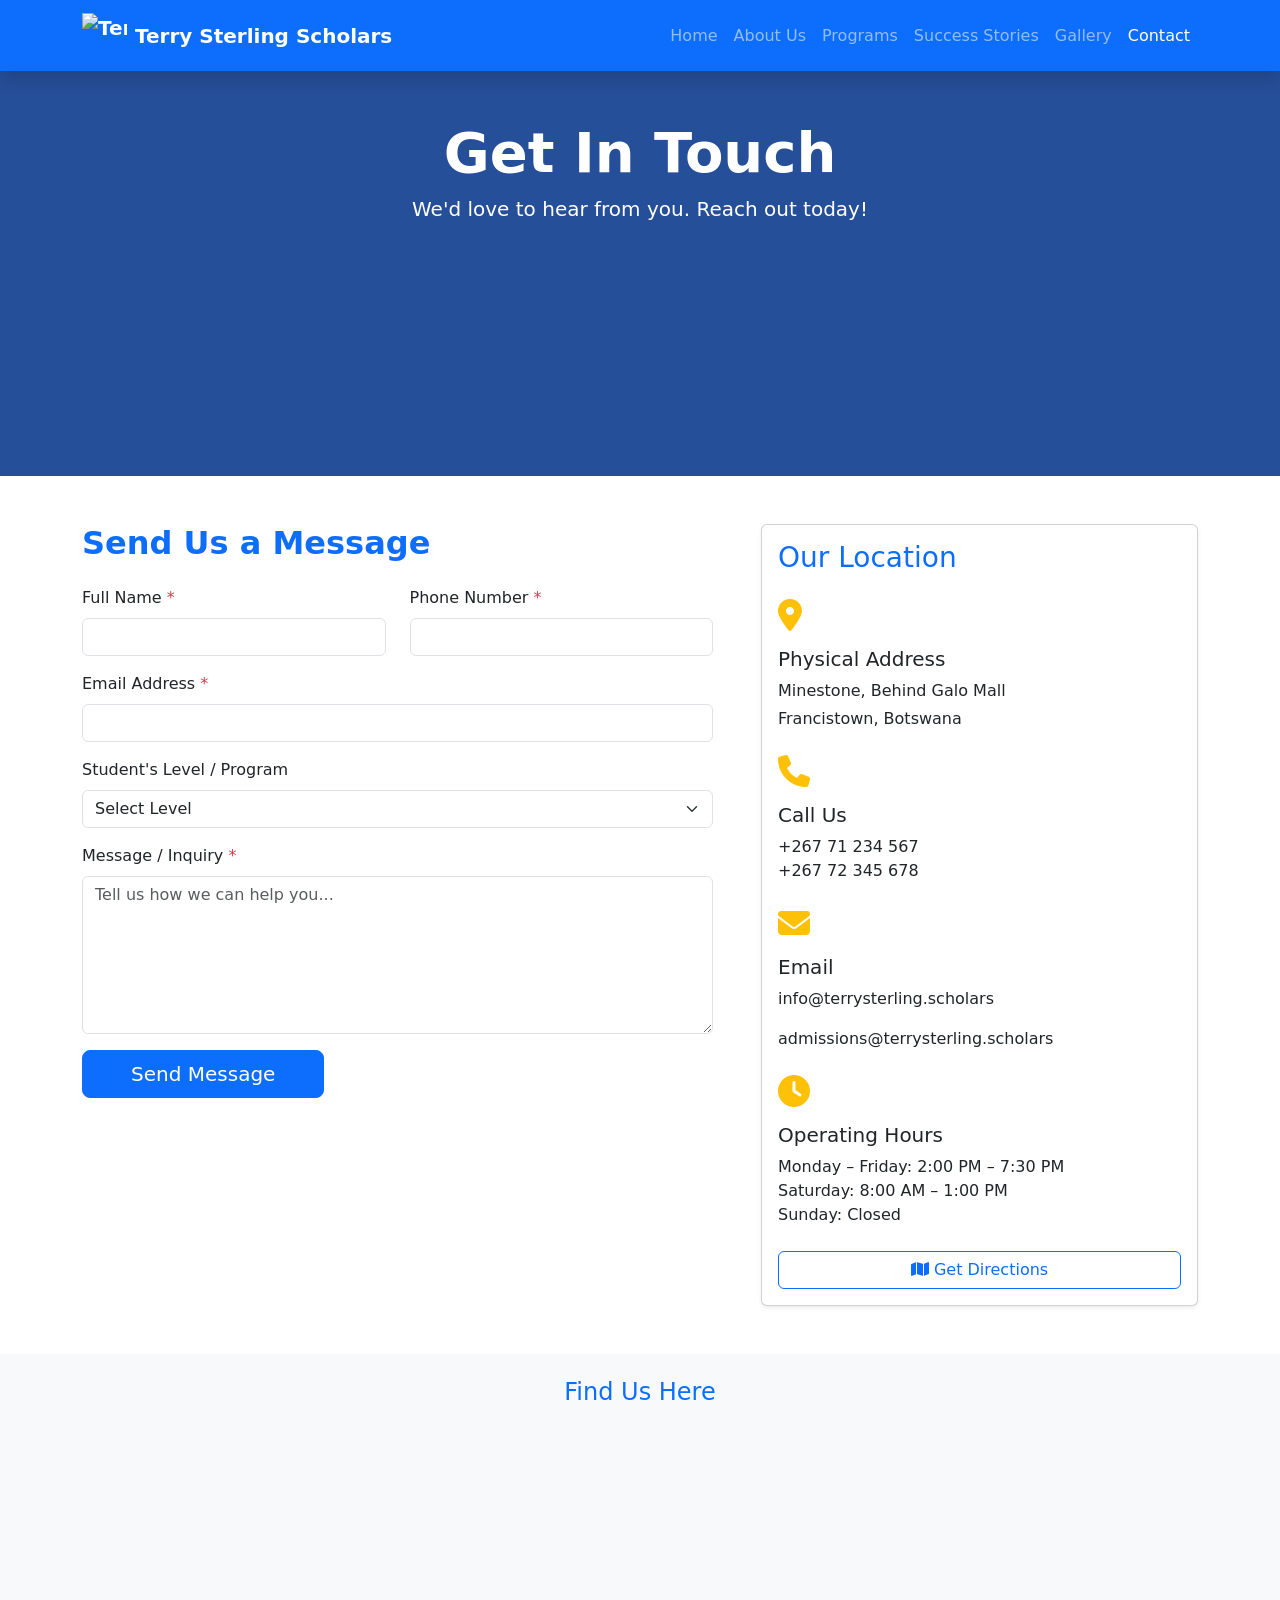
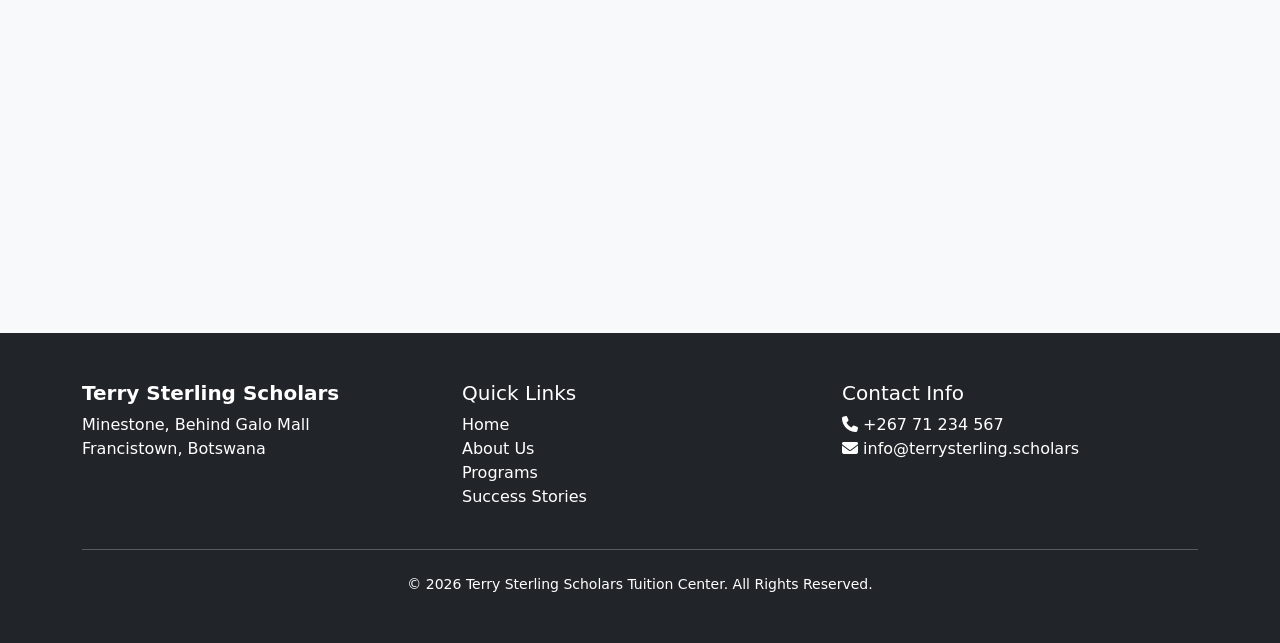
==== contact.html @ f7aa4d48 "Add files via upload" ====
<!DOCTYPE html>
<html lang="en">
<head>
    <meta charset="UTF-8">
    <meta name="viewport" content="width=device-width, initial-scale=1.0">
    <title>Contact Us - Terry Sterling Scholars</title>
    
    <!-- Bootstrap 5 -->
    <link href="https://cdn.jsdelivr.net/npm/bootstrap@5.3.3/dist/css/bootstrap.min.css" rel="stylesheet">
    
    <!-- Font Awesome -->
    <link rel="stylesheet" href="https://cdnjs.cloudflare.com/ajax/libs/font-awesome/6.6.0/css/all.min.css">
    
    <!-- Custom CSS -->
    <link rel="stylesheet" href="assets/css/style.css">
</head>
<body>

    <!-- Navbar -->
    <nav class="navbar navbar-expand-lg navbar-dark bg-primary sticky-top shadow">
        <div class="container">
            <a class="navbar-brand fw-bold d-flex align-items-center" href="index.html">
                <img src="assets/images/logo.png" alt="Terry Sterling Scholars Logo" width="45" height="45" class="me-2">
                Terry Sterling Scholars
            </a>
            <button class="navbar-toggler" type="button" data-bs-toggle="collapse" data-bs-target="#navbarNav">
                <span class="navbar-toggler-icon"></span>
            </button>
            <div class="collapse navbar-collapse" id="navbarNav">
                <ul class="navbar-nav ms-auto">
                    <li class="nav-item"><a class="nav-link" href="index.html">Home</a></li>
                    <li class="nav-item"><a class="nav-link" href="about.html">About Us</a></li>
                    <li class="nav-item"><a class="nav-link" href="programs.html">Programs</a></li>
                    <li class="nav-item"><a class="nav-link" href="success.html">Success Stories</a></li>
                    <li class="nav-item"><a class="nav-link" href="gallery.html">Gallery</a></li>
                    <li class="nav-item"><a class="nav-link active" href="contact.html">Contact</a></li>
                </ul>
            </div>
        </div>
    </nav>

    <!-- Page Header -->
    <header class="hero-section text-white text-center py-5" style="min-height: 45vh; background: linear-gradient(rgba(0,48,135,0.85), rgba(0,48,135,0.85)), url('../assets/images/contact.jpg') center/cover no-repeat;">
        <div class="container">
            <h1 class="display-4 fw-bold">Get In Touch</h1>
            <p class="lead">We'd love to hear from you. Reach out today!</p>
        </div>
    </header>

    <section class="py-5">
        <div class="container">
            <div class="row g-5">
                
                <!-- Contact Form -->
                <div class="col-lg-7">
                    <h2 class="fw-bold text-primary mb-4">Send Us a Message</h2>
                    <form id="contactForm" novalidate>
                        <div class="row">
                            <div class="col-md-6 mb-3">
                                <label for="fullName" class="form-label">Full Name <span class="text-danger">*</span></label>
                                <input type="text" class="form-control" id="fullName" name="fullName" required>
                                <div class="invalid-feedback">Please enter your full name.</div>
                            </div>
                            <div class="col-md-6 mb-3">
                                <label for="phone" class="form-label">Phone Number <span class="text-danger">*</span></label>
                                <input type="tel" class="form-control" id="phone" name="phone" required pattern="[0-9]{8,}">
                                <div class="invalid-feedback">Please enter a valid phone number.</div>
                            </div>
                        </div>

                        <div class="mb-3">
                            <label for="email" class="form-label">Email Address <span class="text-danger">*</span></label>
                            <input type="email" class="form-control" id="email" name="email" required>
                            <div class="invalid-feedback">Please enter a valid email address.</div>
                        </div>

                        <div class="mb-3">
                            <label for="studentLevel" class="form-label">Student's Level / Program</label>
                            <select class="form-select" id="studentLevel" name="studentLevel">
                                <option value="">Select Level</option>
                                <option value="PSLE">PSLE (Primary)</option>
                                <option value="JCE">JCE (Junior Secondary)</option>
                                <option value="BGCSE">BGCSE (Form 4 & 5)</option>
                                <option value="IGCSE">IGCSE</option>
                                <option value="Other">Other</option>
                            </select>
                        </div>

                        <div class="mb-3">
                            <label for="message" class="form-label">Message / Inquiry <span class="text-danger">*</span></label>
                            <textarea class="form-control" id="message" name="message" rows="6" required placeholder="Tell us how we can help you..."></textarea>
                            <div class="invalid-feedback">Please write your message.</div>
                        </div>

                        <button type="submit" class="btn btn-primary btn-lg px-5">Send Message</button>
                    </form>
                </div>

                <!-- Contact Information -->
                <div class="col-lg-5">
                    <div class="card shadow-sm h-100">
                        <div class="card-body">
                            <h3 class="card-title text-primary mb-4">Our Location</h3>
                            
                            <div class="mb-4">
                                <i class="fas fa-map-marker-alt fa-2x text-warning mb-3"></i>
                                <h5>Physical Address</h5>
                                <p class="mb-1">Minestone, Behind Galo Mall</p>
                                <p>Francistown, Botswana</p>
                            </div>

                            <div class="mb-4">
                                <i class="fas fa-phone fa-2x text-warning mb-3"></i>
                                <h5>Call Us</h5>
                                <p class="mb-0">+267 71 234 567</p>
                                <p class="mb-0">+267 72 345 678</p>
                            </div>

                            <div class="mb-4">
                                <i class="fas fa-envelope fa-2x text-warning mb-3"></i>
                                <h5>Email</h5>
                                <p>info@terrysterling.scholars</p>
                                <p>admissions@terrysterling.scholars</p>
                            </div>

                            <div class="mb-4">
                                <i class="fas fa-clock fa-2x text-warning mb-3"></i>
                                <h5>Operating Hours</h5>
                                <p>Monday – Friday: 2:00 PM – 7:30 PM<br>
                                   Saturday: 8:00 AM – 1:00 PM<br>
                                   Sunday: Closed</p>
                            </div>

                            <a href="https://maps.google.com" target="_blank" class="btn btn-outline-primary w-100">
                                <i class="fas fa-map"></i> Get Directions
                            </a>
                        </div>
                    </div>
                </div>
            </div>
        </div>
    </section>

    <!-- Map Section (Optional but impressive) -->
    <section class="py-4 bg-light">
        <div class="container">
            <h4 class="text-center mb-4 text-primary">Find Us Here</h4>
            <div class="ratio ratio-21x9">
                <iframe src="https://www.google.com/maps/embed?pb=!1m18!1m12!1m3!1d1195.123456789!2d27.5!3d-21.1!2m3!1f0!2f0!3f0!3m2!1i1024!2i768!4f13.1!3m3!1m2!1s0x0%3A0x0!2zMjHCsDA2JzM2LjAiUyAyN8KwMzAnMDAuMCJF!5e0!3m2!1sen!2sbw!4v1234567890" 
                        width="600" height="450" style="border:0;" allowfullscreen="" loading="lazy"></iframe>
            </div>
        </div>
    </section>

    <!-- Footer -->
    <footer class="bg-dark text-white py-5">
        <div class="container">
            <div class="row">
                <div class="col-md-4">
                    <h5 class="fw-bold">Terry Sterling Scholars</h5>
                    <p>Minestone, Behind Galo Mall<br>Francistown, Botswana</p>
                </div>
                <div class="col-md-4">
                    <h5>Quick Links</h5>
                    <ul class="list-unstyled">
                        <li><a href="index.html" class="text-white text-decoration-none">Home</a></li>
                        <li><a href="about.html" class="text-white text-decoration-none">About Us</a></li>
                        <li><a href="programs.html" class="text-white text-decoration-none">Programs</a></li>
                        <li><a href="success.html" class="text-white text-decoration-none">Success Stories</a></li>
                    </ul>
                </div>
                <div class="col-md-4">
                    <h5>Contact Info</h5>
                    <p>
                        <i class="fas fa-phone"></i> +267 71 234 567<br>
                        <i class="fas fa-envelope"></i> info@terrysterling.scholars
                    </p>
                </div>
            </div>
            <hr class="my-4">
            <div class="text-center small">
                © 2026 Terry Sterling Scholars Tuition Center. All Rights Reserved.
            </div>
        </div>
    </footer>

    <!-- Bootstrap JS -->
    <script src="https://cdn.jsdelivr.net/npm/bootstrap@5.3.3/dist/js/bootstrap.bundle.min.js"></script>
    
    <!-- Custom JavaScript for Form Validation -->
    <script src="assets/js/main.js"></script>
    <script>
        // Form Validation
        const form = document.getElementById('contactForm');
        
        form.addEventListener('submit', function(event) {
            if (!form.checkValidity()) {
                event.preventDefault();
                event.stopPropagation();
            }
            form.classList.add('was-validated');
        });
    </script>
</body>
</html>
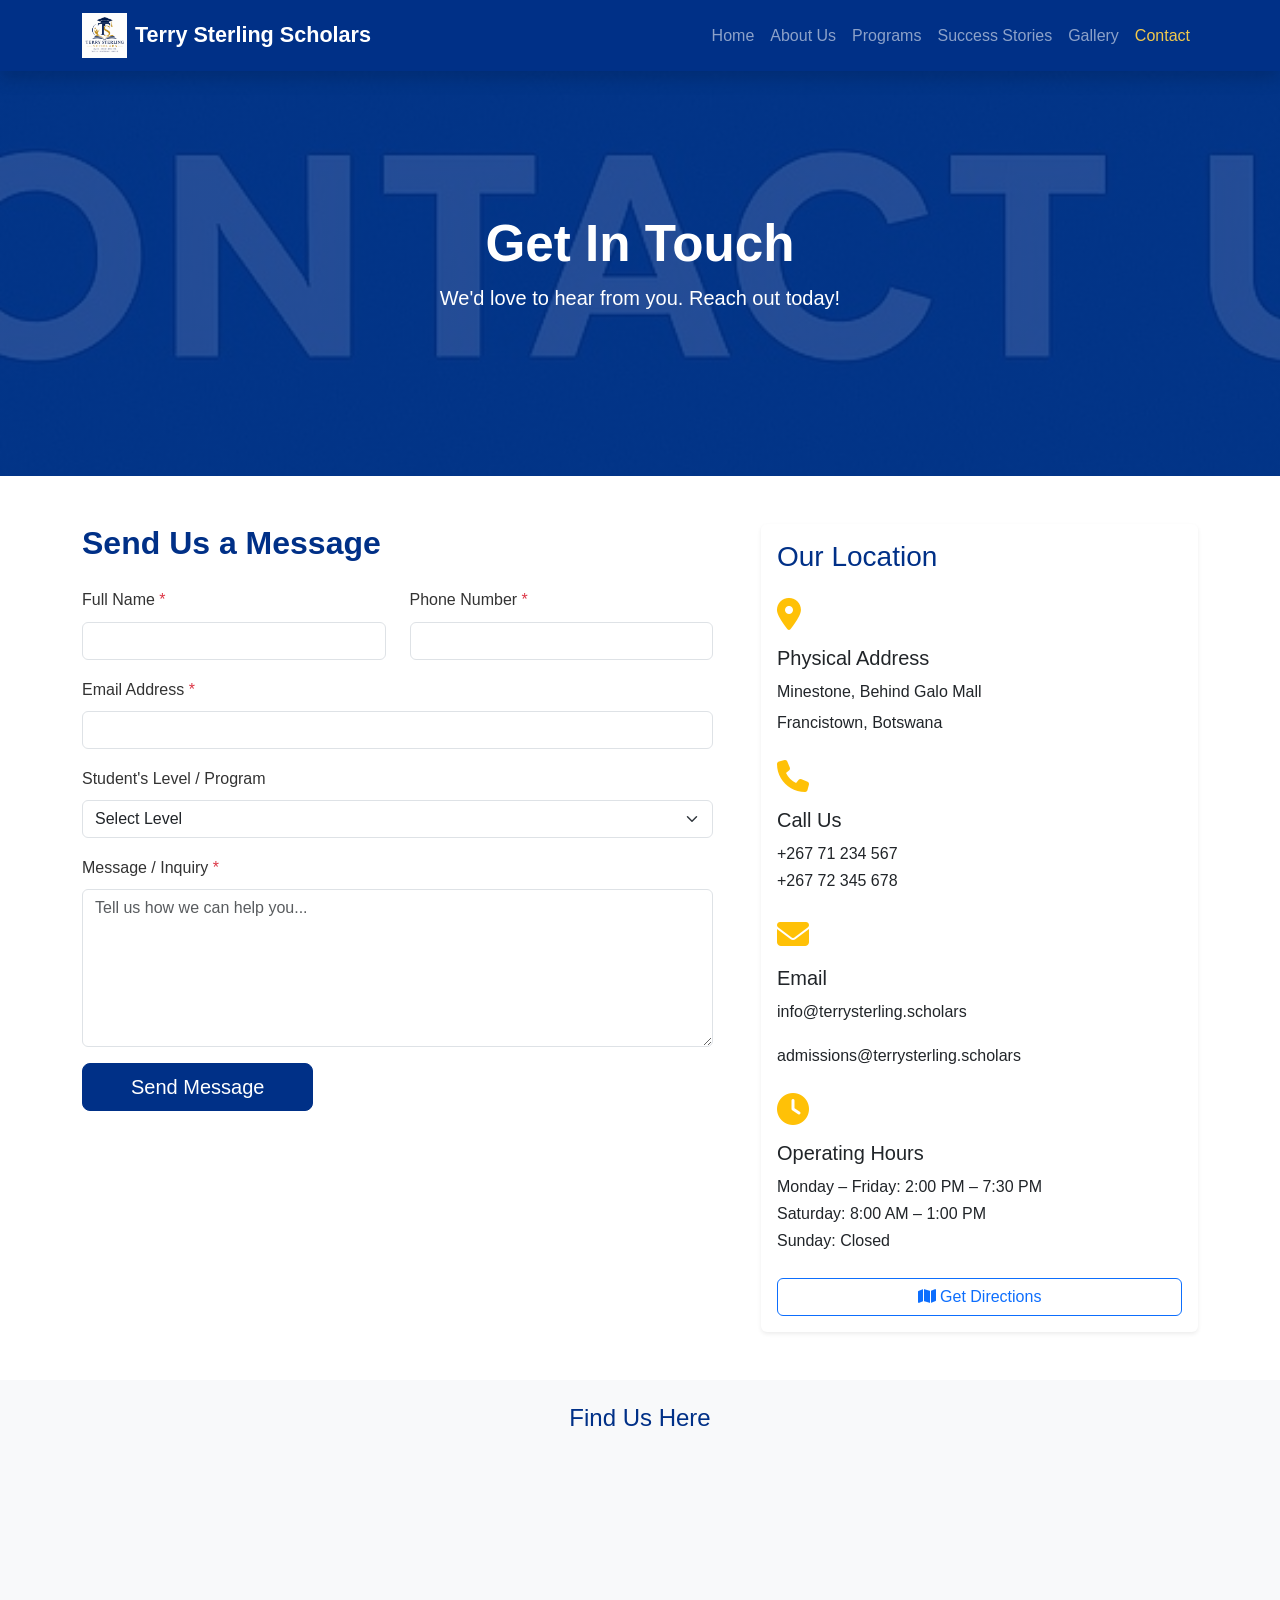
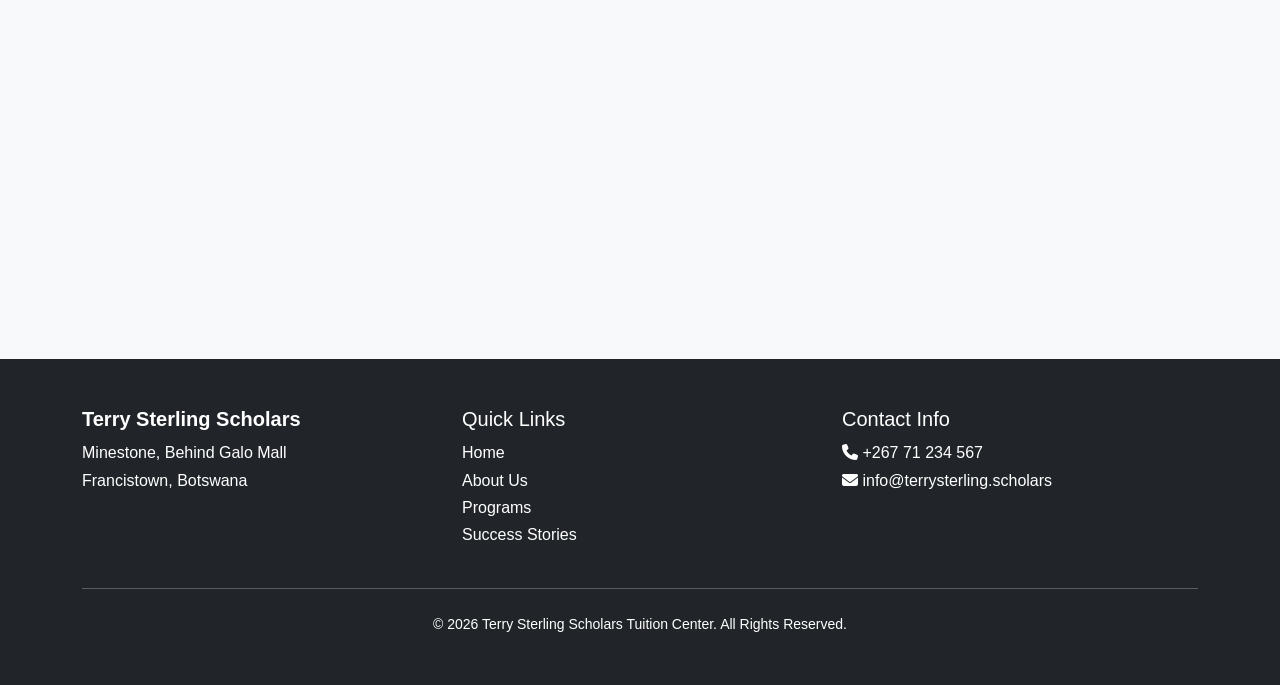
==== commit efb4f7a6: "Update contact.html" ====
--- a/contact.html
+++ b/contact.html
@@ -40,7 +40,7 @@
     </nav>
 
     <!-- Page Header -->
-    <header class="hero-section text-white text-center py-5" style="min-height: 45vh; background: linear-gradient(rgba(0,48,135,0.85), rgba(0,48,135,0.85)), url('../assets/images/contact.jpg') center/cover no-repeat;">
+    <header class="hero-section text-white text-center py-5" style="min-height: 45vh; background: linear-gradient(rgba(0,48,135,0.85), rgba(0,48,135,0.85)), url('assets/images/contact.jpg') center/cover no-repeat;">
         <div class="container">
             <h1 class="display-4 fw-bold">Get In Touch</h1>
             <p class="lead">We'd love to hear from you. Reach out today!</p>
@@ -202,4 +202,4 @@
         });
     </script>
 </body>
-</html>+</html>
--- a/assets/css/style.css
+++ b/assets/css/style.css
@@ -0,0 +1,173 @@
+/* =============================================
+   Terry Sterling Scholars - Custom Styles
+   ============================================= */
+
+:root {
+    --primary: #003087;
+    --accent: #F2C94C;
+    --dark: #212529;
+    --light: #f8f9fa;
+    --success: #28a745;
+}
+
+* {
+    box-sizing: border-box;
+}
+
+body {
+    font-family: 'Segoe UI', Tahoma, Geneva, Verdana, sans-serif;
+    line-height: 1.7;
+    color: #333;
+    margin: 0;
+    padding: 0;
+}
+
+/* Navbar */
+.navbar {
+    background-color: var(--primary) !important;
+    box-shadow: 0 4px 12px rgba(0, 0, 0, 0.1);
+}
+
+.navbar-brand {
+    font-weight: 700;
+    font-size: 1.35rem;
+}
+
+.nav-link {
+    font-weight: 500;
+    transition: color 0.3s ease;
+}
+
+.nav-link:hover, .nav-link.active {
+    color: var(--accent) !important;
+}
+
+/* Hero Section */
+.hero-section {
+    background: linear-gradient(rgba(0, 48, 135, 0.85), rgba(0, 48, 135, 0.85)), 
+                url('https://p1.hiclipart.com/preview/87/884/40/credit-card-child-student-tutor-school-education-tuition-payments-homework-png-clipart.jpg') center/cover no-repeat;
+    min-height: 85vh;
+    display: flex;
+    align-items: center;
+    color: white;
+}
+
+.hero-section h1 {
+    font-size: 3.2rem;
+    font-weight: 700;
+    line-height: 1.1;
+}
+
+/* Buttons */
+.btn-primary {
+    background-color: var(--primary);
+    border-color: var(--primary);
+}
+
+.btn-warning {
+    background-color: var(--accent);
+    border-color: var(--accent);
+    color: var(--primary);
+    font-weight: 600;
+    transition: all 0.3s ease;
+}
+
+.btn-warning:hover {
+    background-color: #e0b33a;
+    border-color: #e0b33a;
+    transform: translateY(-2px);
+}
+
+/* Cards */
+.card {
+    transition: all 0.4s ease;
+    border: none;
+    box-shadow: 0 5px 15px rgba(0, 0, 0, 0.08);
+}
+
+.card:hover {
+    transform: translateY(-10px);
+    box-shadow: 0 15px 30px rgba(0, 0, 0, 0.15);
+}
+
+.card-header {
+    font-weight: 600;
+}
+
+/* Footer */
+footer {
+    background-color: var(--dark);
+    color: white;
+}
+
+footer a {
+    color: #ddd;
+    text-decoration: none;
+    transition: color 0.3s;
+}
+
+footer a:hover {
+    color: var(--accent);
+}
+
+/* Utility Classes */
+.text-primary { color: var(--primary) !important; }
+.bg-primary { background-color: var(--primary) !important; }
+
+.section-title {
+    position: relative;
+    display: inline-block;
+    padding-bottom: 10px;
+}
+
+.section-title:after {
+    content: '';
+    position: absolute;
+    bottom: 0;
+    left: 50%;
+    transform: translateX(-50%);
+    width: 60px;
+    height: 3px;
+    background-color: var(--accent);
+}
+
+/* Form Styling */
+form .form-control:focus {
+    border-color: var(--accent);
+    box-shadow: 0 0 0 0.25rem rgba(242, 201, 76, 0.25);
+}
+
+form .invalid-feedback {
+    font-size: 0.9rem;
+}
+
+/* Table Styling */
+.table th {
+    background-color: var(--primary);
+    color: white;
+}
+
+/* Responsive Adjustments */
+@media (max-width: 768px) {
+    .hero-section h1 {
+        font-size: 2.5rem;
+    }
+    
+    .hero-section {
+        min-height: 70vh;
+    }
+}
+
+/* Gallery Specific (will be useful later) */
+.gallery-img {
+    transition: transform 0.4s ease;
+}
+
+.gallery-img:hover {
+    transform: scale(1.05);
+}
+
+/* General Hover Effects */
+.btn, .card {
+    transition: all 0.3s ease;
+}
